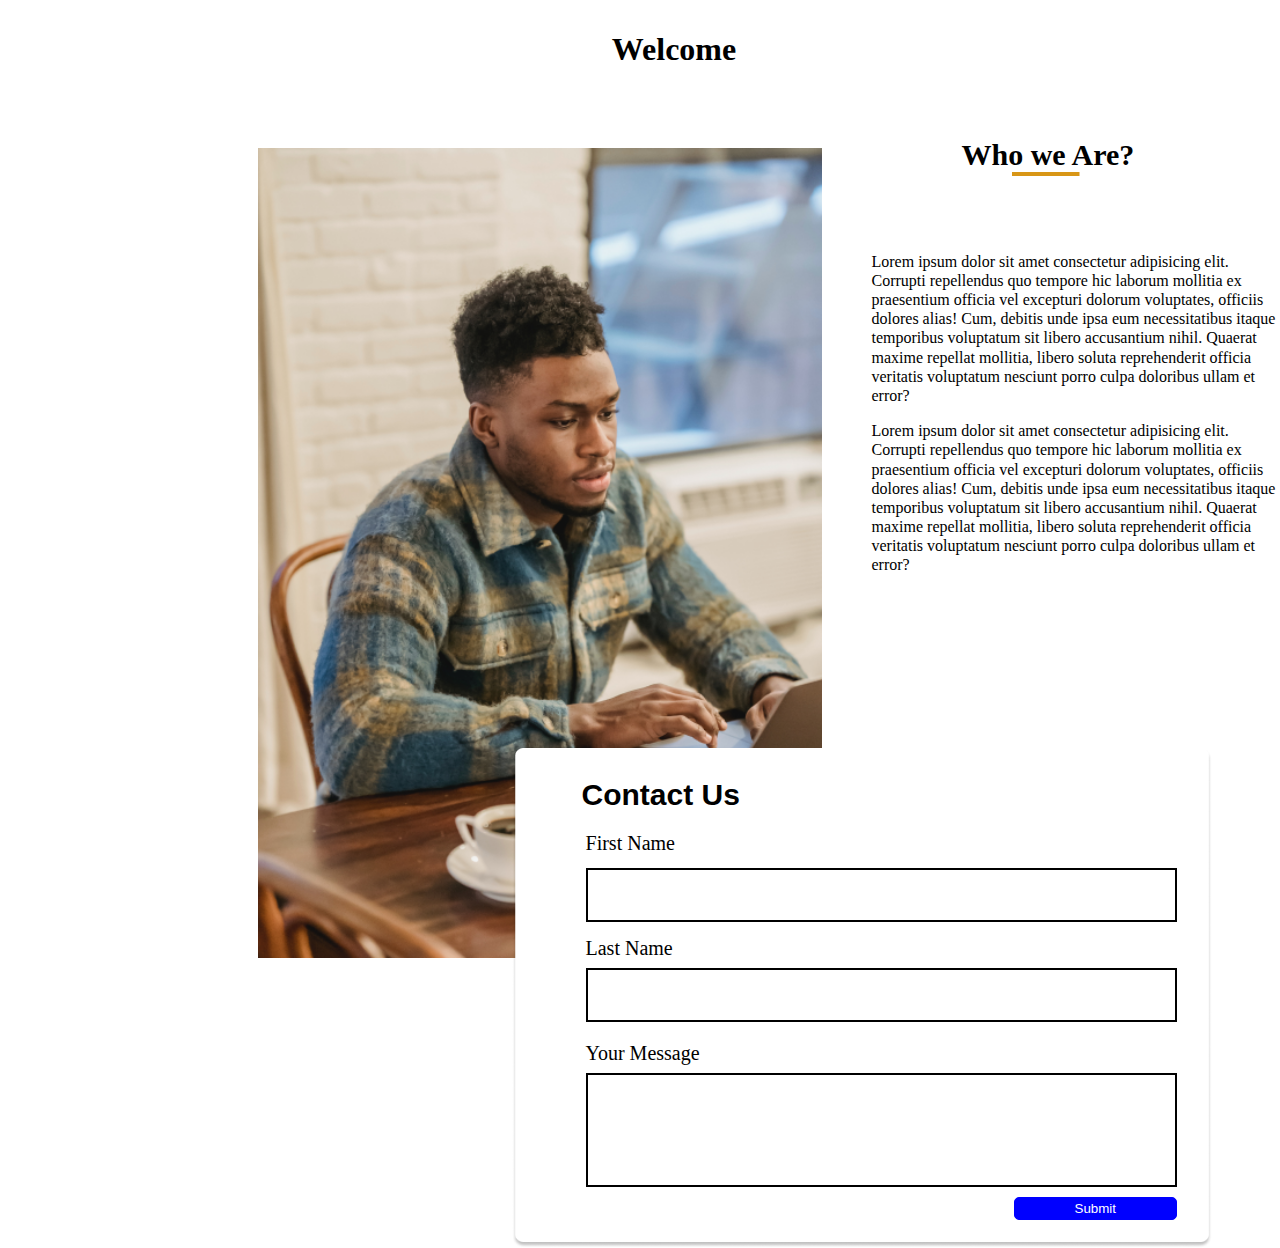
==== index.html @ 8fbe1d33 "Rename contactpage.html to index.html" ====
<!DOCTYPE html>
<html lang="en">
  <head>
    <meta charset="utf-8">
    <meta http-equiv="X-UA-Compatible" content="IE=edge">
    <meta name="viewport" content="width=device-width, initial-scale=1.0">
    <link rel="stylesheet" href="css/contact.css">
    <title>signup</title>
  </head>
  <body>
      <h1 >Welcome</h1><br>     
        <div class="image-section">
          <img src="img/person.png" alt="kodecamp">
          <div>
            <h2>Who we Are?</h2>
            <img class="line" src="img/line.png" >
            <p class="p1">Lorem ipsum dolor sit amet consectetur adipisicing elit. 
              Corrupti repellendus quo tempore hic laborum mollitia ex praesentium officia 
              vel excepturi dolorum voluptates, officiis dolores alias! Cum, debitis unde 
              ipsa eum necessitatibus itaque temporibus voluptatum sit libero accusantium 
              nihil. Quaerat maxime repellat mollitia, libero soluta reprehenderit officia 
              veritatis voluptatum nesciunt porro culpa doloribus ullam et error? </p>
            <p class="p1">Lorem ipsum dolor sit amet consectetur adipisicing elit. 
              Corrupti repellendus quo tempore hic laborum mollitia ex praesentium officia 
              vel excepturi dolorum voluptates, officiis dolores alias! Cum, debitis unde 
              ipsa eum necessitatibus itaque temporibus voluptatum sit libero accusantium 
              nihil. Quaerat maxime repellat mollitia, libero soluta reprehenderit officia 
              veritatis voluptatum nesciunt porro culpa doloribus ullam et error? </p>
          </div><br>

        <section>
          <img class="box" src="img/Rectangle.png" >
          <h3 class="p2">Contact Us</h3>
          <p class="p3">First Name</p>
          <div class="form-row">
            <div class="input-box">
              <label for=""></label><br>
              <input type="text">
            </div>
            <p class="p4">Last Name</p>
            <div class="input-box2">
              <label for=""></label><br>
              <input type="text">
            </div>
            <p class="p5">Your Message</p>
            <div class="input-box3">
              <label for=""></label><br>
              <input type="text">
            </div>
            <div class ="button-section">
              <button>Submit</button>
          </div>
        </section>
        </div>
  </body>
</html>
---- css/contact.css ----
h1{
    display: flex;
    justify-content: center;
    margin-right: 100px;
    width: 1em;
    position: relative;
    left: 650px;
    right: 200px;
    bottom: 300px;
    top: 10px; 
}

.image-section{
    display: flex;
    background-position-x: 1000px;
    background-position-y: 1000px;
    width: 80%;
    height: 90vh;
    position: relative;
    left: 250px;
    right: 200px;
    top: 50px;
}

h2{
    position: relative;
    left: 140px;
    bottom: 35px;
    font-size: 30px;
}

.line{
    display: flex;
    position: relative;
    left: 190px;
    bottom: 60px;
}

.p1{
    position: relative;
    left: 50px;
    width: 410px;
    font-weight: 400;
    line-height: 1.2;
    margin: 20px ao 0;ut
}

.box{
    display: flex;
    justify-content:bottom;
    position: relative;
    top: 600px;
    right: 720px;
    width: 700px;
    height: 500px;

}

.p2{
    position: relative;
    top: 100px;
    right: 650px;
    font-family: -apple-system, BlinkMacSystemFont, 'Segoe UI', Roboto, Oxygen, Ubuntu, Cantarell, 'Open Sans', 'Helvetica Neue', sans-serif;
    font-size: 30px;
    font-weight: 10px;
    
}

.p3{
    position: relative;
    right: 646px;
    top: 90px;
    font-size: 20px;
}

.form-row .input-box {
    width: 90%;
}

.form-row .input-box input[type="text"],
.form-row .input-box select
{
    width: 90%;
    height: 40px;
    padding: 5px 10px;
    border: 2px solid black;
    position: relative;
    right: 646px;
    top: 65px;
}


.form-row .input-box2 {
    width: 90%;
}

.form-row .input-box2 input[type="text"],
.form-row .input-box2 select
{
    width: 90%;
    height: 40px;
    padding: 5px 10px;
    border: 2px solid black;
    position: relative;
    right: 646px;
    top: 30px;
}
.p4{
    position: relative;
    right: 646px;
    top: 60px;
    font-size: 20px;
}

.form-row .input-box3 {
    width: 90%;
}

.form-row .input-box3 input[type="text"],
.form-row .input-box3 select
{
    width: 90%;
    height: 100px;
    padding: 5px 10px;
    border: 2px solid black;
    position: relative;
    right: 646px;
    top: 0px;
}

.p5{
    position: relative;
    right: 646px;
    top: 30px;
    font-size: 20px;
}

.button-section button {
    background: blue;
    padding: 3px 60px;
    border: 1px solid blue;
    border-radius: 5px 5px 5px 5px;
    color: white;
    position: relative;
    right: 218px;
    top: 10px;
}
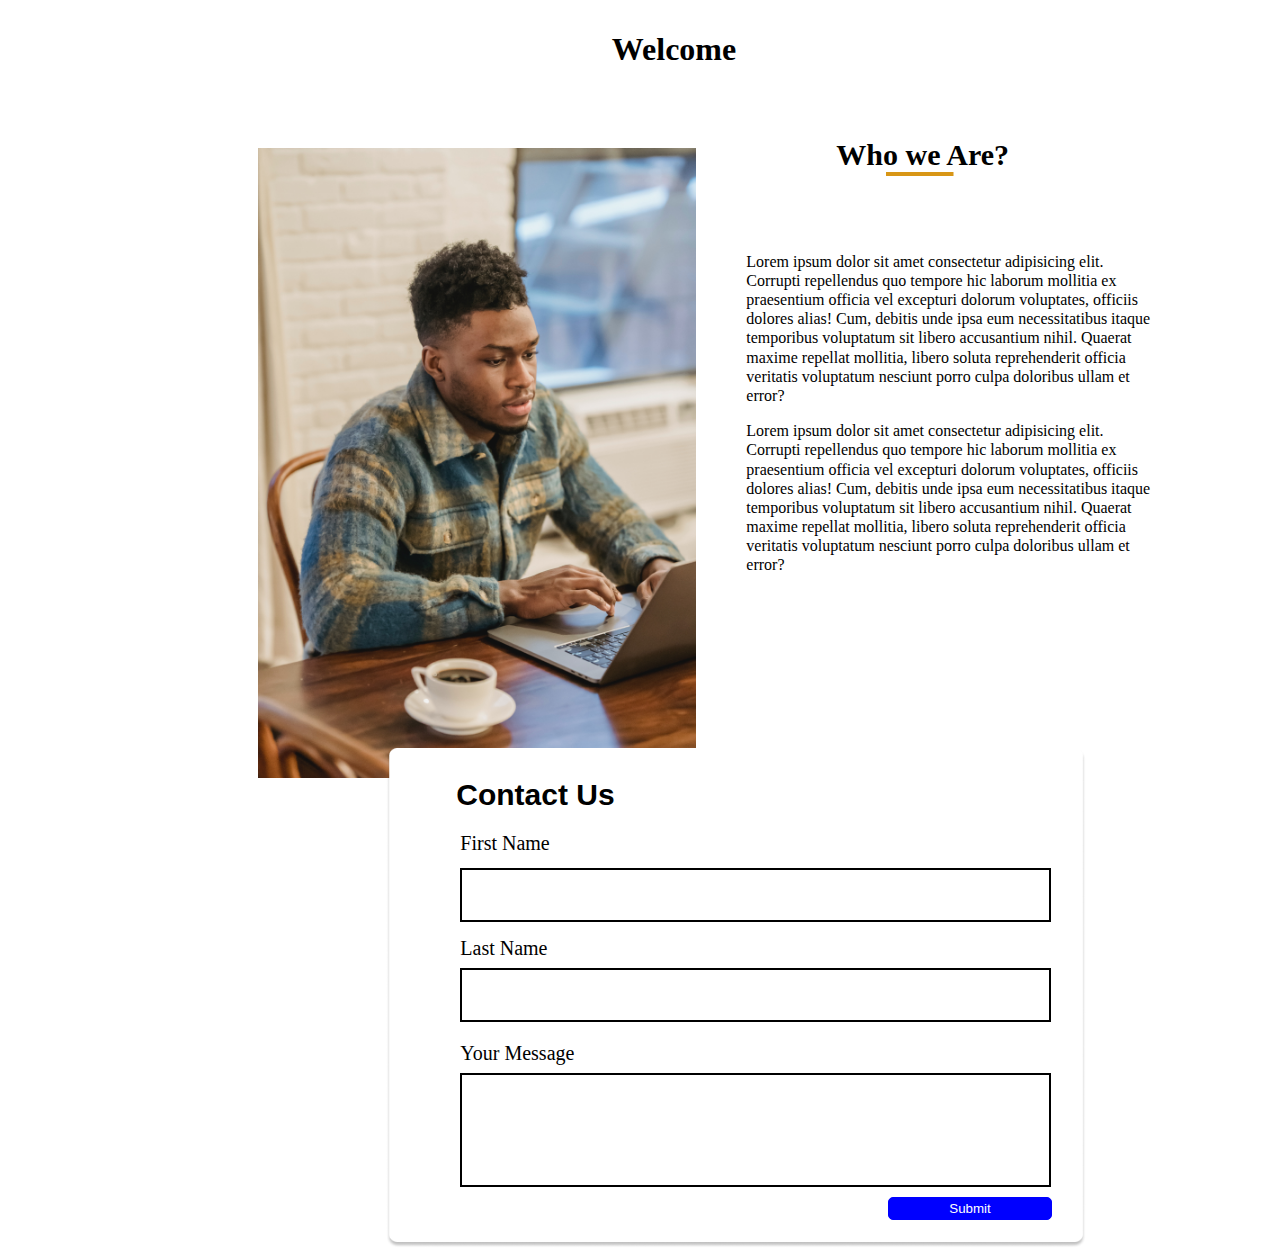
==== commit 26dc0880: "Update index.html" ====
--- a/index.html
+++ b/index.html
@@ -5,7 +5,7 @@
     <meta http-equiv="X-UA-Compatible" content="IE=edge">
     <meta name="viewport" content="width=device-width, initial-scale=1.0">
     <link rel="stylesheet" href="css/contact.css">
-    <title>signup</title>
+    <title>Help Desk</title>
   </head>
   <body>
       <h1 >Welcome</h1><br>     
--- a/css/contact.css
+++ b/css/contact.css
@@ -15,7 +15,7 @@
     background-position-x: 1000px;
     background-position-y: 1000px;
     width: 80%;
-    height: 90vh;
+    height: 70vh;
     position: relative;
     left: 250px;
     right: 200px;
